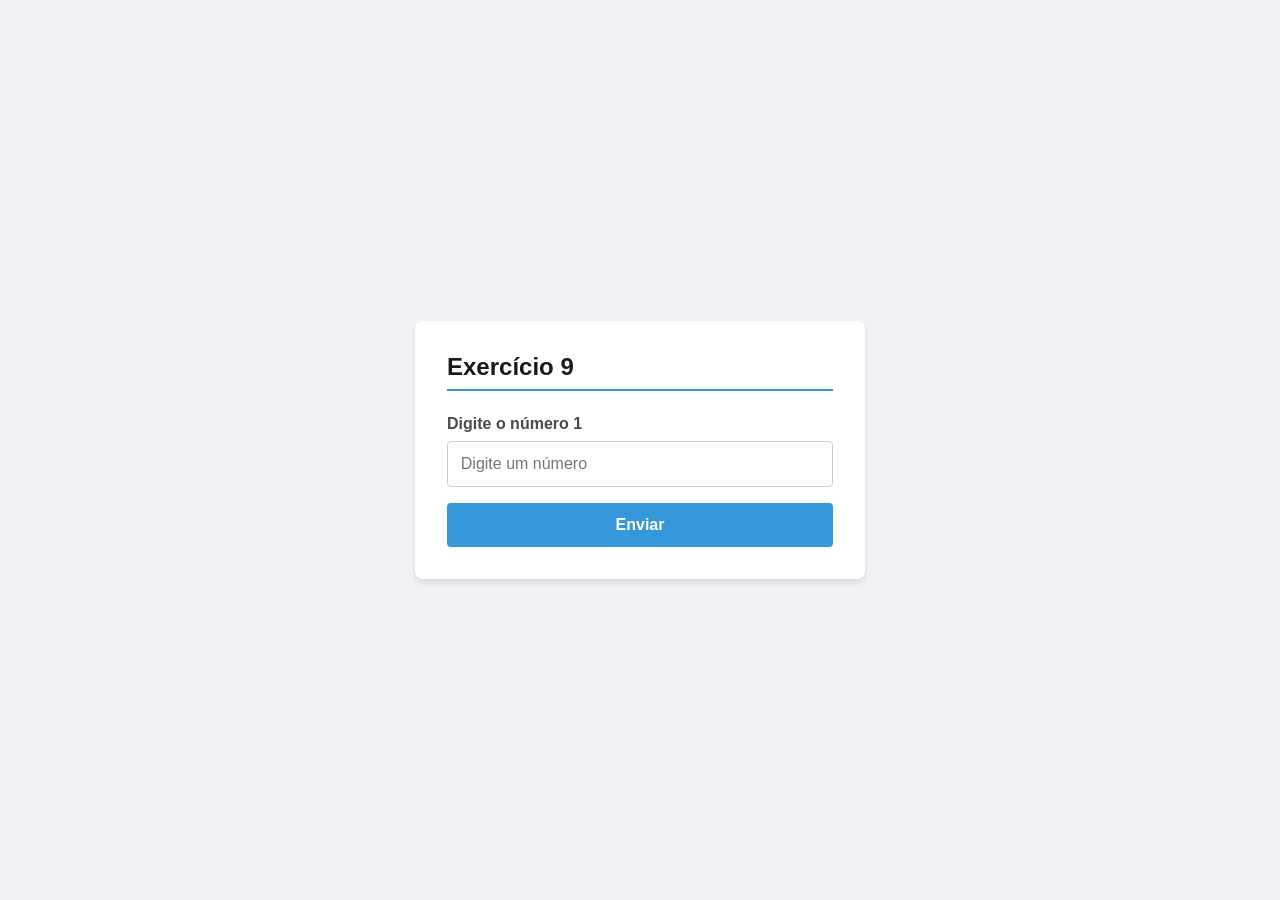
==== ex9/index.html @ 0d8d0543 "Exercício 9 completo" ====
<!DOCTYPE html>
<html lang="pt-br">
<head>
    <meta charset="UTF-8">
    <meta name="viewport" content="width=device-width, initial-scale=1.0">
    <link rel="stylesheet" href="../style.css">
    <title>Exercício 9</title>
</head>
<!--
Receba 5 notas, armazene num array e exiba a média, a maior e a menor nota.
-->
<body>
    <div class="container">
        <h1>Exercício 9</h1>
        
        <div class="input-group">
            <label for="num">Digite o número <span id="count_index">1</span></label>
            <input type="number" id="num" placeholder="Digite um número">
        </div>

        <button id="bntResultado">Enviar</button>

        <div id="resultado" class="resultado"></div>
    </div>
    
    <script src="script.js"></script>
</body>
</html>
---- style.css ----
* {
    margin: 0;
    padding: 0;
    box-sizing: border-box;
    font-family: 'Segoe UI', Tahoma, Geneva, Verdana, sans-serif;
}

body {
    background-color: #f0f2f5;
    display: flex;
    justify-content: center;
    align-items: center;
    min-height: 100vh;
    padding: 20px;
}

.container {
    background-color: #ffffff;
    padding: 2rem;
    border-radius: 8px;
    box-shadow: 0 4px 6px rgba(0, 0, 0, 0.1);
    width: 100%;
    max-width: 450px;
}

h1 {
    color: #1a1a1a;
    font-size: 1.5rem;
    margin-bottom: 1.5rem;
    border-bottom: 2px solid #3498db;
    padding-bottom: 0.5rem;
}

.input-group {
    margin-bottom: 1rem;
}

label {
    display: block;
    margin-bottom: 0.5rem;
    color: #4a4a4a;
    font-weight: 600;
}

input {
    width: 100%;
    padding: 0.8rem;
    border: 1px solid #ccc;
    border-radius: 4px;
    font-size: 1rem;
    outline: none;
    transition: border-color 0.2s;
}

input:focus {
    border-color: #3498db;
}

button {
    width: 100%;
    padding: 0.8rem;
    background-color: #3498db;
    color: white;
    border: none;
    border-radius: 4px;
    font-size: 1rem;
    font-weight: bold;
    cursor: pointer;
    transition: background-color 0.2s;
}

button:hover {
    background-color: #2980b9;
}

.resultado {
    margin-top: 1.5rem;
    padding: 1rem;
    background-color: #e8f4fd;
    border-left: 4px solid #3498db;
    color: #2c3e50;
    font-weight: 500;
    min-height: 50px;
    word-wrap: break-word;
    display: none;
}

ul {
    list-style: none;
    margin-top: 1rem;
}

li {
    background: #fff;
    border: 1px solid #eee;
    padding: 0.5rem;
    margin-bottom: 0.5rem;
    display: flex;
    justify-content: space-between;
    align-items: center;
}

.btn-delete {
    background: #e74c3c;
    width: auto;
    padding: 0.2rem 0.5rem;
    font-size: 0.8rem;
}

select {
    width: 100%;
    padding: 0.8rem;
    border: 1px solid #ccc;
    border-radius: 4px;
    font-size: 1rem;
    background-color: white;
    outline: none;
    transition: border-color 0.2s;
    cursor: pointer;
}

select:focus {
    border-color: #3498db;
}

option {
    padding: 10px;
}
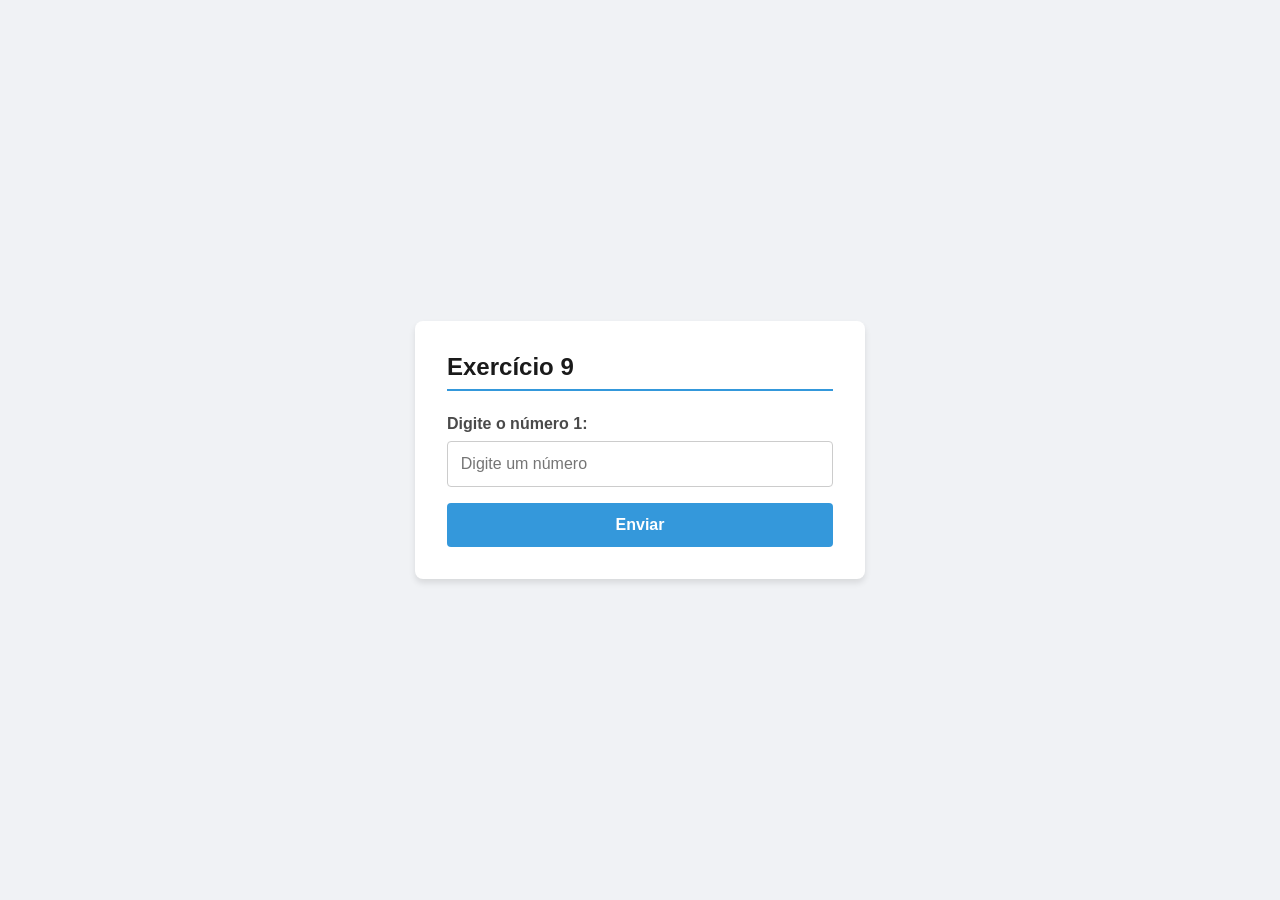
==== commit 95fdec5f: "Exercício 10 completo" ====
--- a/ex9/index.html
+++ b/ex9/index.html
@@ -14,7 +14,7 @@
         <h1>Exercício 9</h1>
         
         <div class="input-group">
-            <label for="num">Digite o número <span id="count_index">1</span></label>
+            <label for="num">Digite o número <span id="count_index">1</span>:</label>
             <input type="number" id="num" placeholder="Digite um número">
         </div>
 
